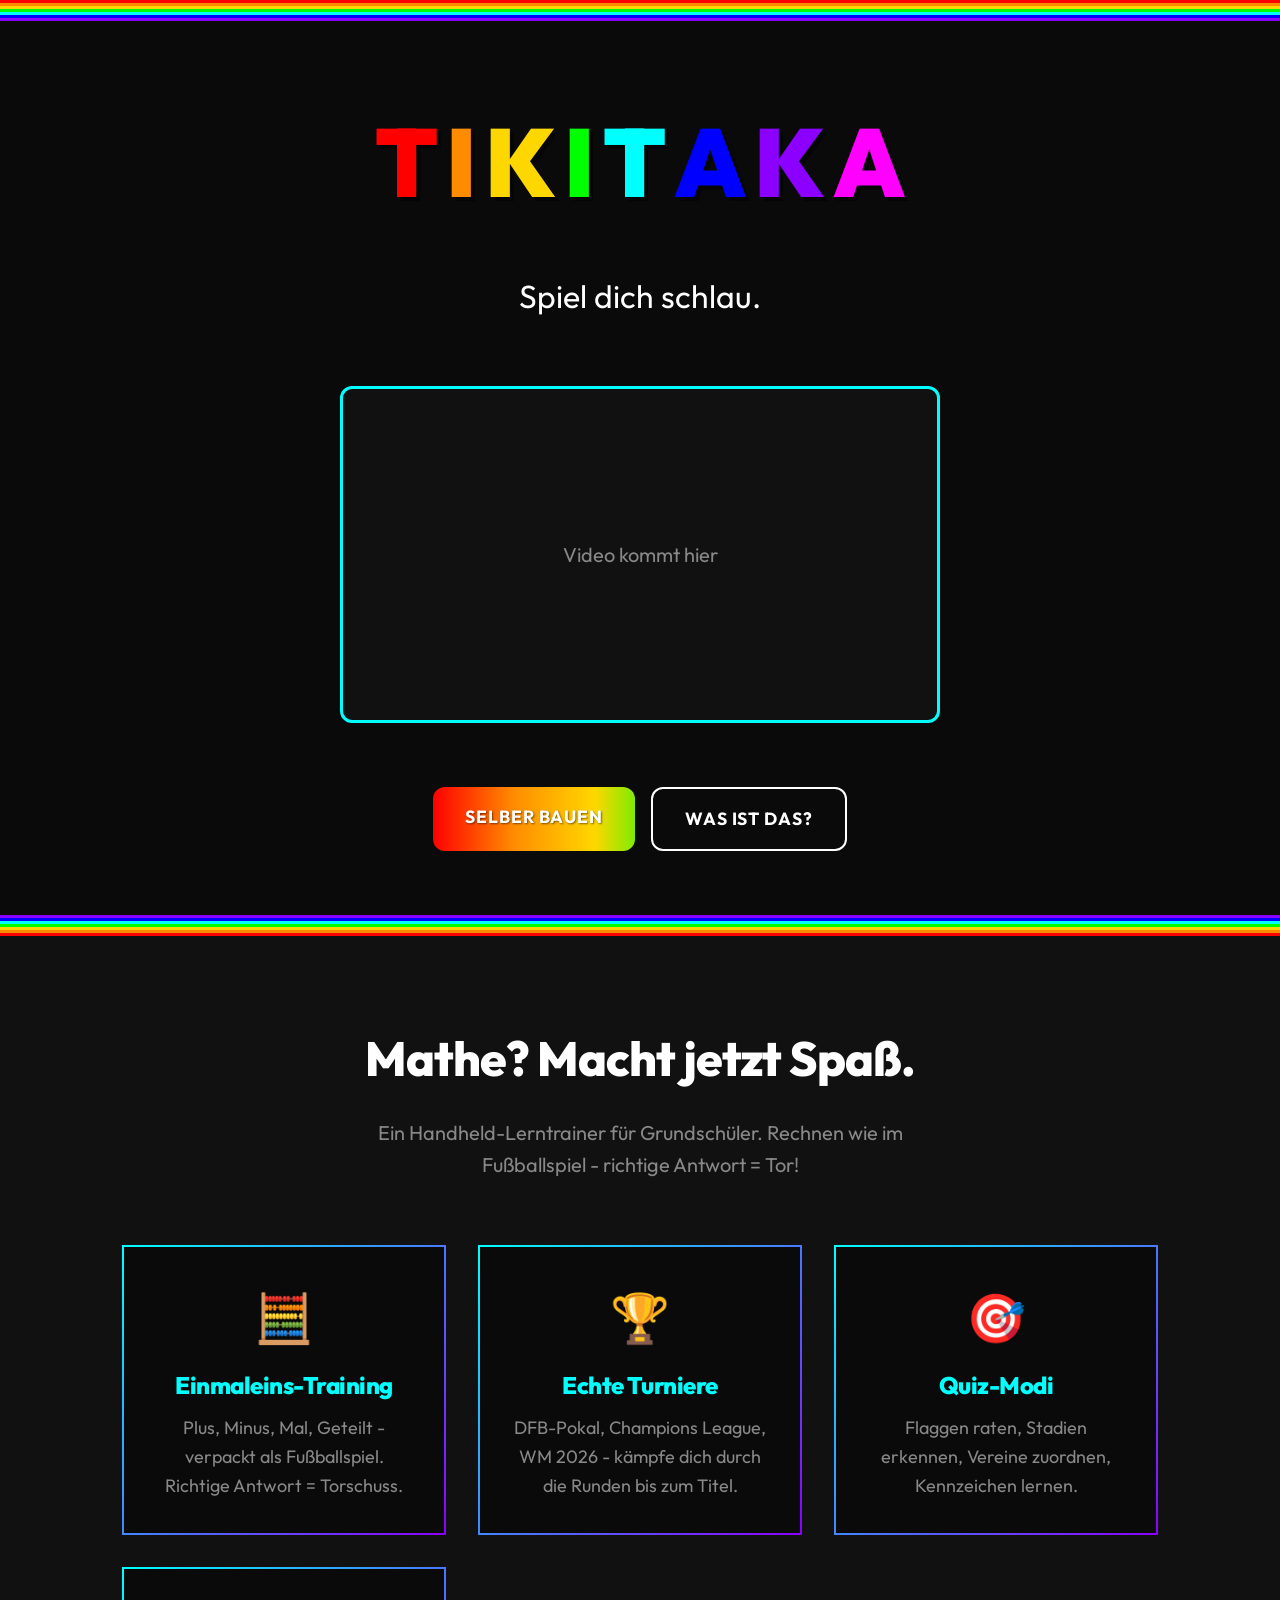
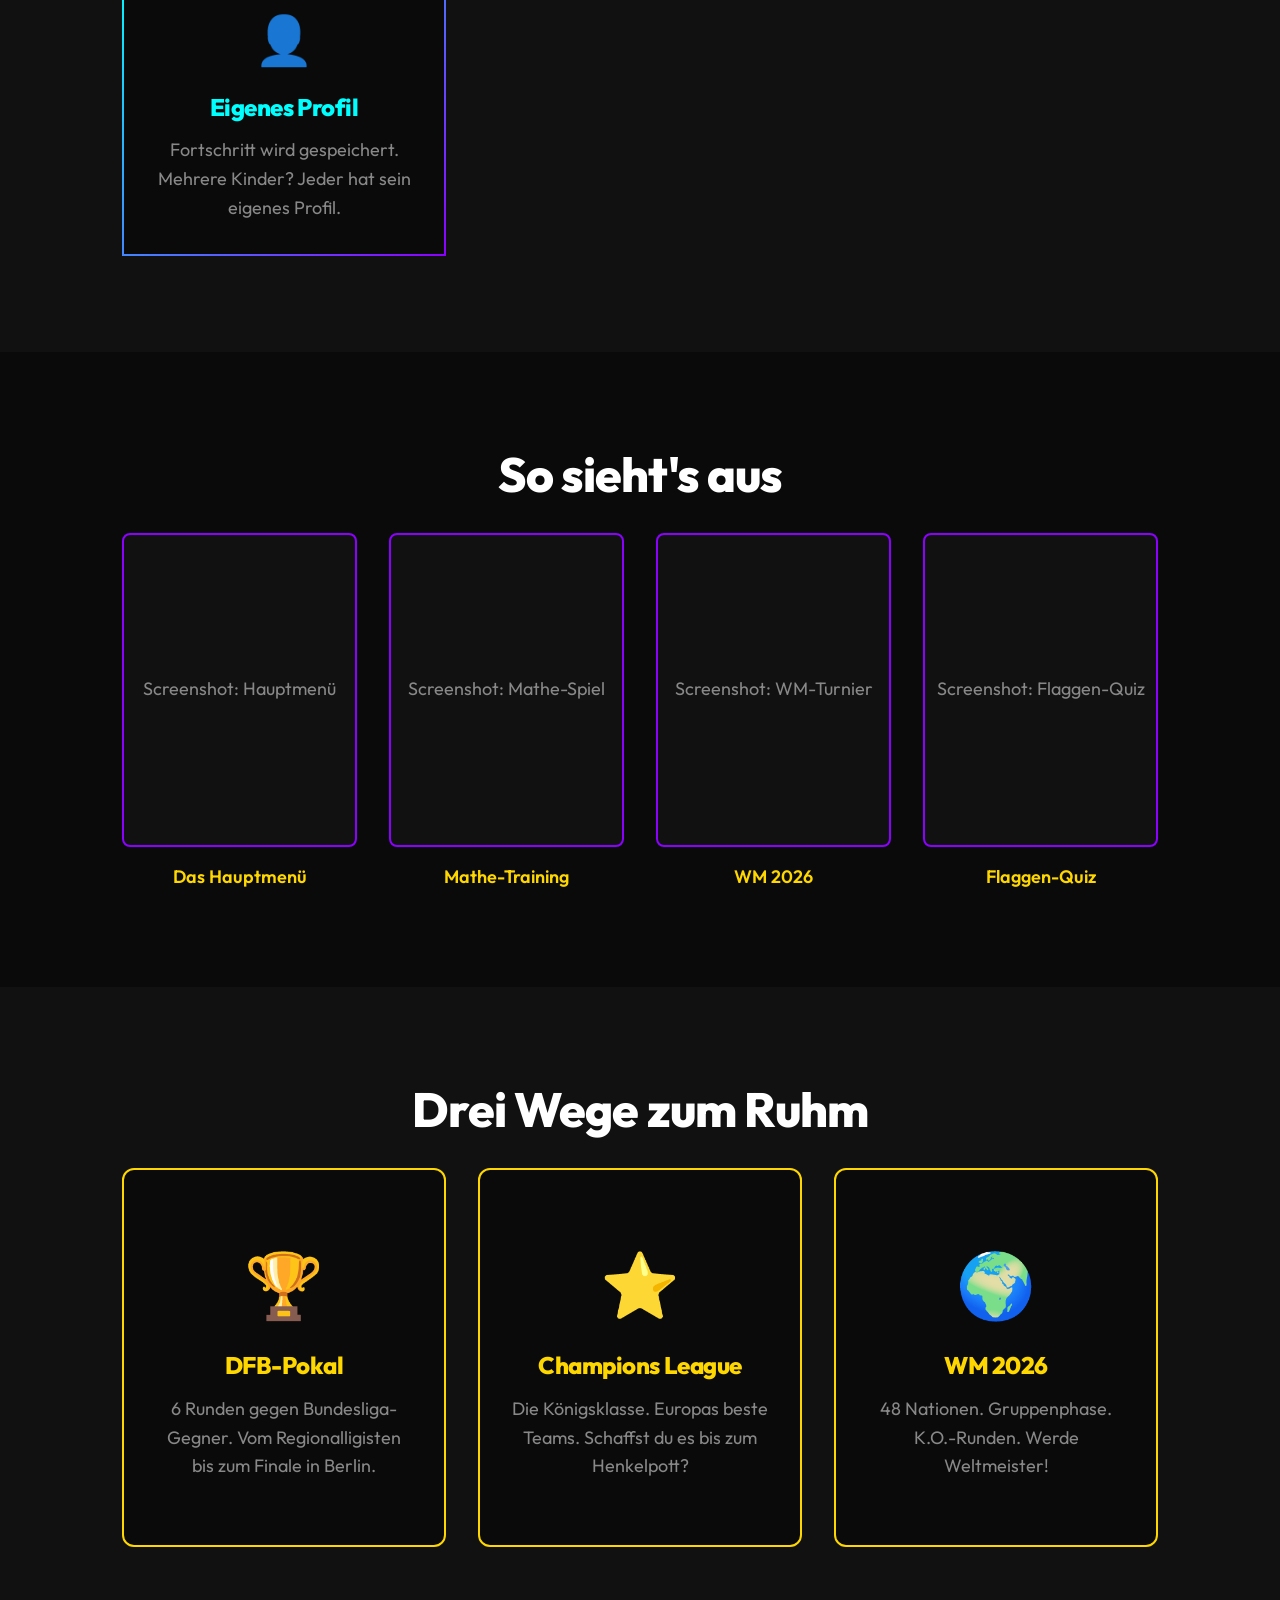
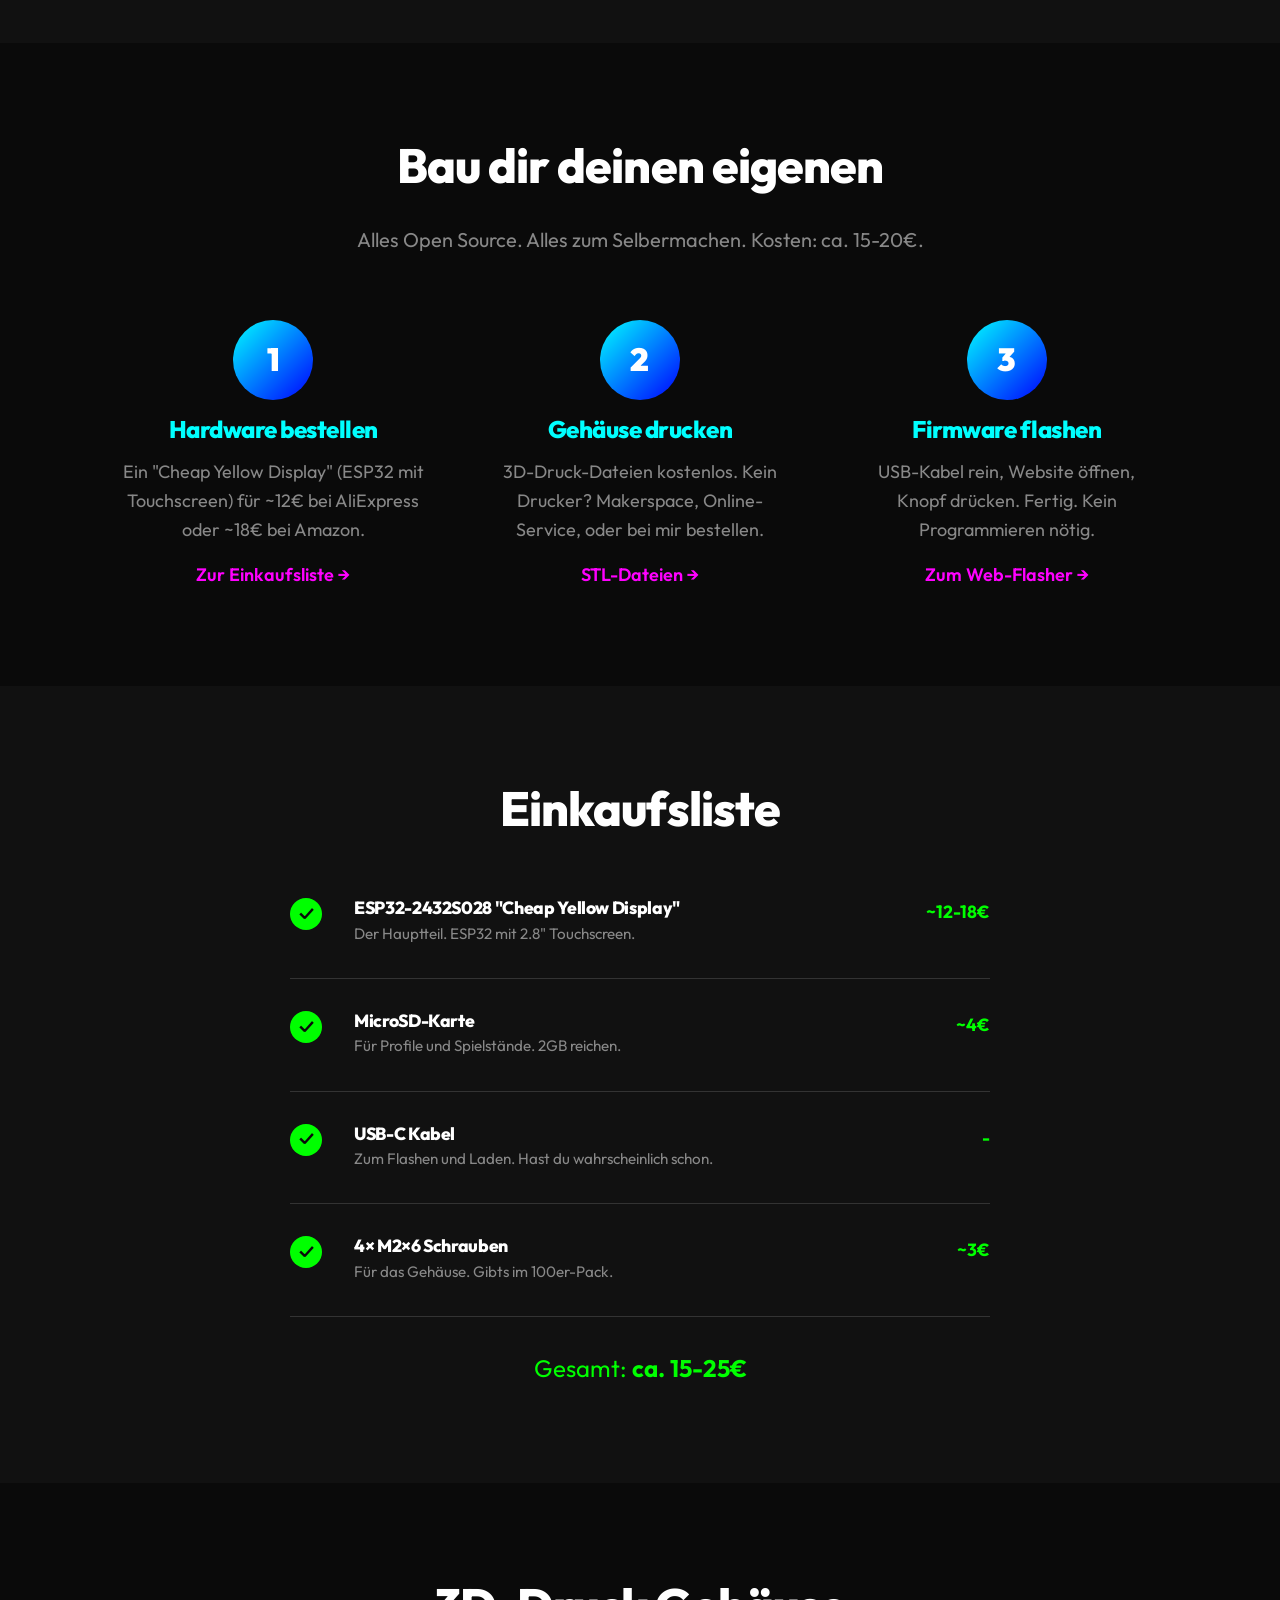
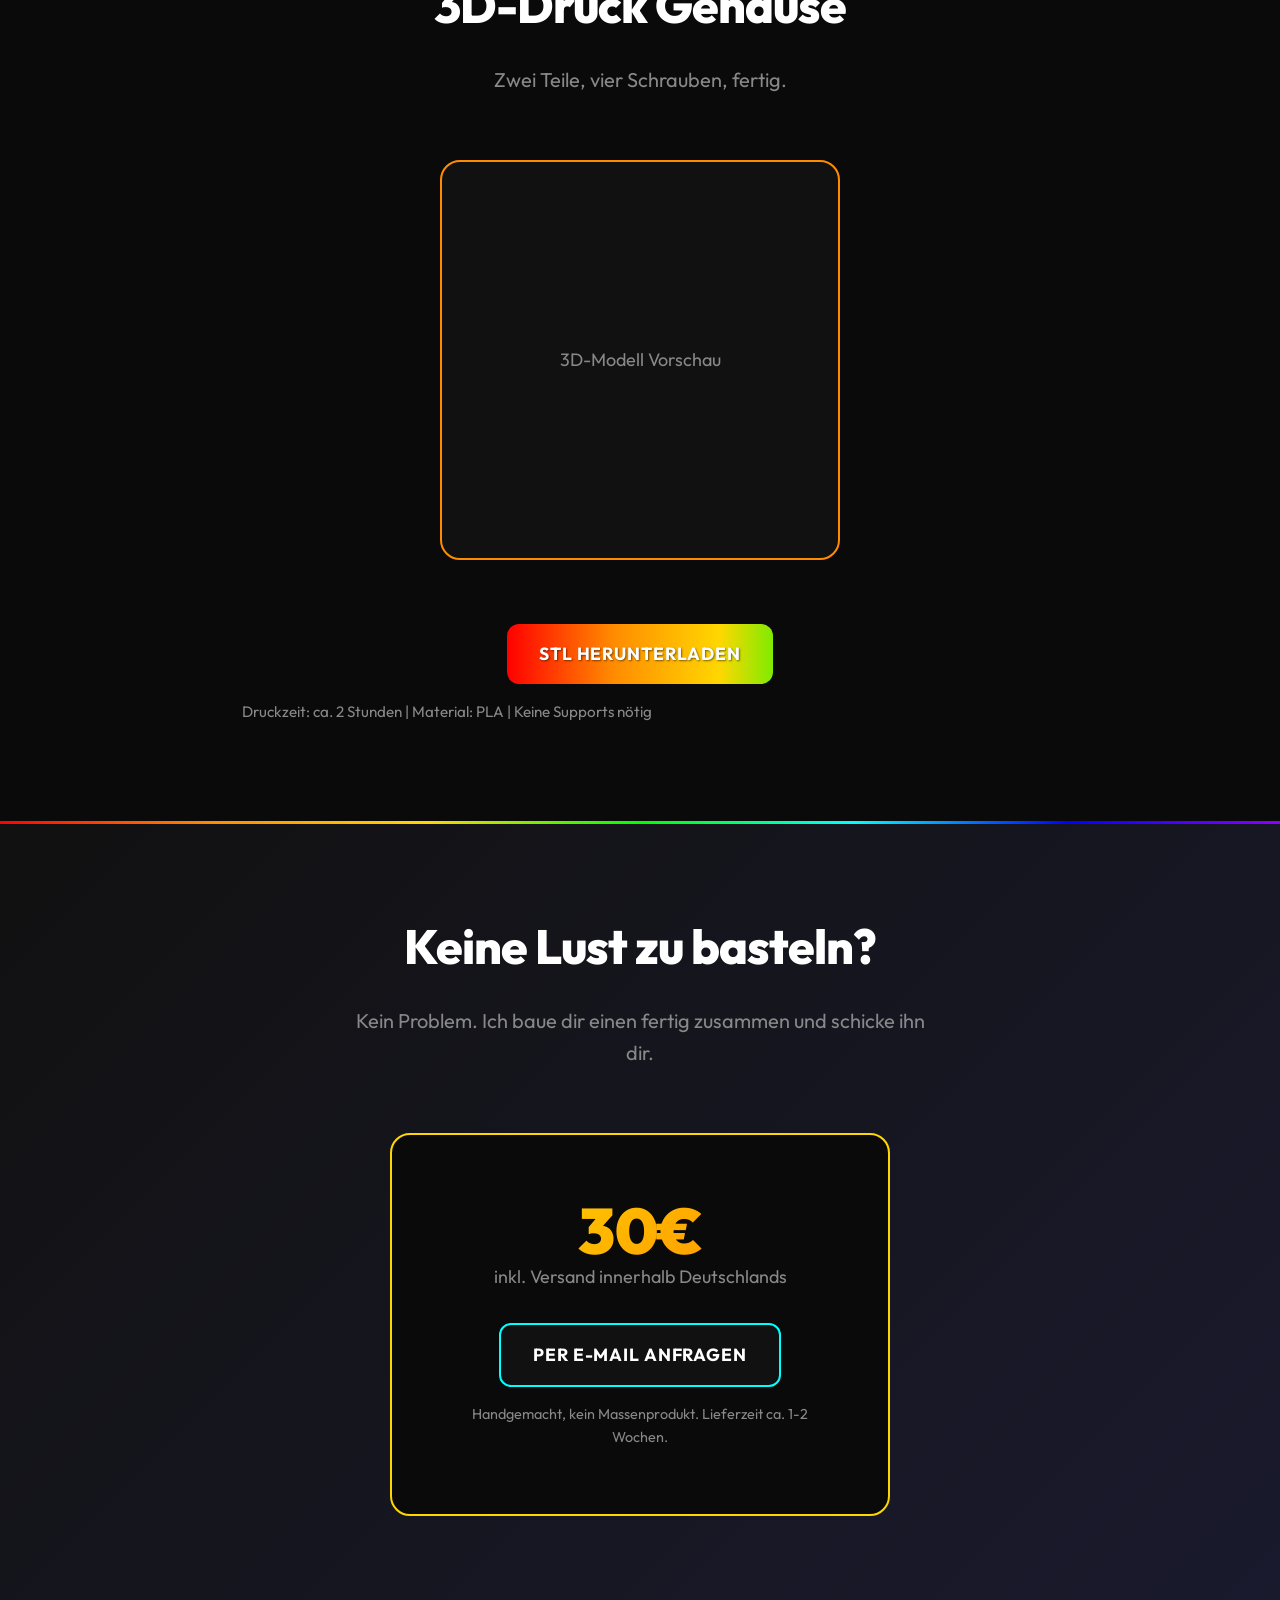
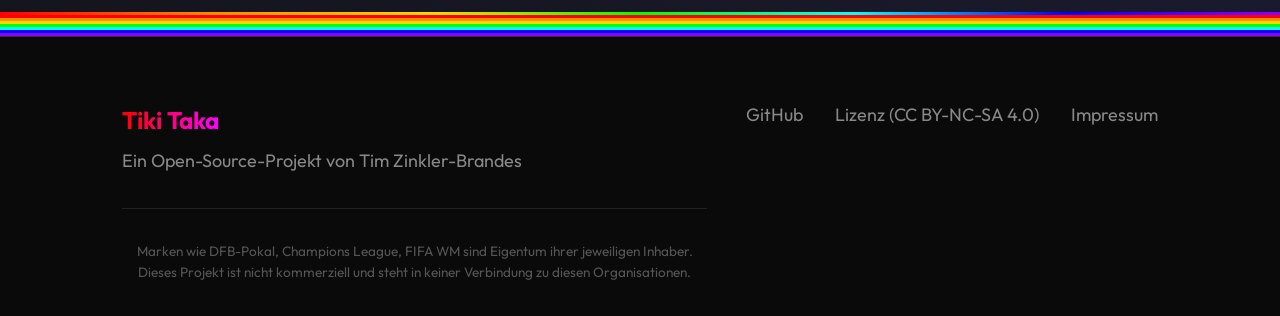
==== docs/index.html @ cf0f39f3 "Updates" ====
<!DOCTYPE html>
<html lang="de">
<head>
  <meta charset="UTF-8">
  <meta name="viewport" content="width=device-width, initial-scale=1.0">
  <title>Tiki Taka - Spiel dich schlau</title>
  <meta name="description" content="Der Lerntrainer für kleine Fußballfans. Einmaleins üben, Turniere gewinnen, Flaggen raten. Für Grundschüler.">
  <link rel="stylesheet" href="css/style.css">
  <link rel="preconnect" href="https://fonts.googleapis.com">
  <link rel="preconnect" href="https://fonts.gstatic.com" crossorigin>
  <link href="https://fonts.googleapis.com/css2?family=Outfit:wght@400;600;800;900&display=swap" rel="stylesheet">
</head>
<body>

  <!-- REGENBOGEN OBEN -->
  <div class="rainbow-bar"></div>

  <!-- HERO -->
  <section class="hero">
    <div class="hero-content">

      <!-- Logo mit bunten Buchstaben -->
      <div class="hero-logo">
        <span class="letter">T</span>
        <span class="letter">I</span>
        <span class="letter">K</span>
        <span class="letter">I</span>
        <span class="letter">T</span>
        <span class="letter">A</span>
        <span class="letter">K</span>
        <span class="letter">A</span>
      </div>

      <p class="hero-tagline">Spiel dich schlau.</p>

      <div class="hero-video">
        <!-- Hier kommt dein Video -->
        <div class="video-placeholder">
          <span>Video kommt hier</span>
        </div>
      </div>

      <div class="hero-cta">
        <a href="#nachbauen" class="btn btn-rainbow">Selber bauen</a>
        <a href="#features" class="btn btn-outline">Was ist das?</a>
      </div>
    </div>

    <div class="rainbow-bar rainbow-bar-bottom"></div>
  </section>

  <!-- WAS IST DAS? -->
  <section id="features" class="section section-dark">
    <div class="container">
      <h2>Mathe? Macht jetzt Spaß.</h2>
      <p class="section-intro">Ein Handheld-Lerntrainer für Grundschüler. Rechnen wie im Fußballspiel - richtige Antwort = Tor!</p>

      <div class="feature-grid">
        <div class="feature-card">
          <div class="feature-icon">🧮</div>
          <h3>Einmaleins-Training</h3>
          <p>Plus, Minus, Mal, Geteilt - verpackt als Fußballspiel. Richtige Antwort = Torschuss.</p>
        </div>

        <div class="feature-card">
          <div class="feature-icon">🏆</div>
          <h3>Echte Turniere</h3>
          <p>DFB-Pokal, Champions League, WM 2026 - kämpfe dich durch die Runden bis zum Titel.</p>
        </div>

        <div class="feature-card">
          <div class="feature-icon">🎯</div>
          <h3>Quiz-Modi</h3>
          <p>Flaggen raten, Stadien erkennen, Vereine zuordnen, Kennzeichen lernen.</p>
        </div>

        <div class="feature-card">
          <div class="feature-icon">👤</div>
          <h3>Eigenes Profil</h3>
          <p>Fortschritt wird gespeichert. Mehrere Kinder? Jeder hat sein eigenes Profil.</p>
        </div>
      </div>
    </div>
  </section>

  <!-- SCREENSHOTS -->
  <section class="section section-black">
    <div class="container">
      <h2>So sieht's aus</h2>

      <div class="screenshot-grid">
        <figure class="screenshot">
          <div class="screenshot-placeholder">Screenshot: Hauptmenü</div>
          <figcaption>Das Hauptmenü</figcaption>
        </figure>

        <figure class="screenshot">
          <div class="screenshot-placeholder">Screenshot: Mathe-Spiel</div>
          <figcaption>Mathe-Training</figcaption>
        </figure>

        <figure class="screenshot">
          <div class="screenshot-placeholder">Screenshot: WM-Turnier</div>
          <figcaption>WM 2026</figcaption>
        </figure>

        <figure class="screenshot">
          <div class="screenshot-placeholder">Screenshot: Flaggen-Quiz</div>
          <figcaption>Flaggen-Quiz</figcaption>
        </figure>
      </div>
    </div>
  </section>

  <!-- TURNIERE -->
  <section class="section section-dark">
    <div class="container">
      <h2>Drei Wege zum Ruhm</h2>

      <div class="tournament-grid">
        <div class="tournament-card">
          <div class="tournament-trophy">🏆</div>
          <h3>DFB-Pokal</h3>
          <p>6 Runden gegen Bundesliga-Gegner. Vom Regionalligisten bis zum Finale in Berlin.</p>
        </div>

        <div class="tournament-card">
          <div class="tournament-trophy">⭐</div>
          <h3>Champions League</h3>
          <p>Die Königsklasse. Europas beste Teams. Schaffst du es bis zum Henkelpott?</p>
        </div>

        <div class="tournament-card">
          <div class="tournament-trophy">🌍</div>
          <h3>WM 2026</h3>
          <p>48 Nationen. Gruppenphase. K.O.-Runden. Werde Weltmeister!</p>
        </div>
      </div>
    </div>
  </section>

  <!-- SELBER BAUEN -->
  <section id="nachbauen" class="section section-black">
    <div class="container">
      <h2>Bau dir deinen eigenen</h2>
      <p class="section-intro">Alles Open Source. Alles zum Selbermachen. Kosten: ca. 15-20€.</p>

      <div class="build-steps">
        <div class="build-step">
          <div class="step-number">1</div>
          <h3>Hardware bestellen</h3>
          <p>Ein "Cheap Yellow Display" (ESP32 mit Touchscreen) für ~12€ bei AliExpress oder ~18€ bei Amazon.</p>
          <a href="#hardware" class="link-arrow">Zur Einkaufsliste →</a>
        </div>

        <div class="build-step">
          <div class="step-number">2</div>
          <h3>Gehäuse drucken</h3>
          <p>3D-Druck-Dateien kostenlos. Kein Drucker? Makerspace, Online-Service, oder bei mir bestellen.</p>
          <a href="#gehaeuse" class="link-arrow">STL-Dateien →</a>
        </div>

        <div class="build-step">
          <div class="step-number">3</div>
          <h3>Firmware flashen</h3>
          <p>USB-Kabel rein, Website öffnen, Knopf drücken. Fertig. Kein Programmieren nötig.</p>
          <a href="flasher.html" class="link-arrow">Zum Web-Flasher →</a>
        </div>
      </div>
    </div>
  </section>

  <!-- HARDWARE -->
  <section id="hardware" class="section section-dark">
    <div class="container">
      <h2>Einkaufsliste</h2>

      <div class="hardware-list">
        <div class="hardware-item">
          <div class="hardware-check">✓</div>
          <div class="hardware-info">
            <h4>ESP32-2432S028 "Cheap Yellow Display"</h4>
            <p>Der Hauptteil. ESP32 mit 2.8" Touchscreen.</p>
          </div>
          <div class="hardware-price">~12-18€</div>
        </div>

        <div class="hardware-item">
          <div class="hardware-check">✓</div>
          <div class="hardware-info">
            <h4>MicroSD-Karte</h4>
            <p>Für Profile und Spielstände. 2GB reichen.</p>
          </div>
          <div class="hardware-price">~4€</div>
        </div>

        <div class="hardware-item">
          <div class="hardware-check">✓</div>
          <div class="hardware-info">
            <h4>USB-C Kabel</h4>
            <p>Zum Flashen und Laden. Hast du wahrscheinlich schon.</p>
          </div>
          <div class="hardware-price">-</div>
        </div>

        <div class="hardware-item">
          <div class="hardware-check">✓</div>
          <div class="hardware-info">
            <h4>4× M2×6 Schrauben</h4>
            <p>Für das Gehäuse. Gibts im 100er-Pack.</p>
          </div>
          <div class="hardware-price">~3€</div>
        </div>
      </div>

      <p class="hardware-total">Gesamt: <strong>ca. 15-25€</strong></p>
    </div>
  </section>

  <!-- GEHÄUSE -->
  <section id="gehaeuse" class="section section-black">
    <div class="container">
      <h2>3D-Druck Gehäuse</h2>
      <p class="section-intro">Zwei Teile, vier Schrauben, fertig.</p>

      <div class="case-preview">
        <div class="case-placeholder">
          3D-Modell Vorschau
        </div>
      </div>

      <div class="case-downloads">
        <a href="#" class="btn btn-rainbow">STL herunterladen</a>
        <p class="case-hint">Druckzeit: ca. 2 Stunden | Material: PLA | Keine Supports nötig</p>
      </div>
    </div>
  </section>

  <!-- FERTIG KAUFEN -->
  <section class="section section-rainbow">
    <div class="container container-narrow">
      <h2>Keine Lust zu basteln?</h2>
      <p class="section-intro">Kein Problem. Ich baue dir einen fertig zusammen und schicke ihn dir.</p>

      <div class="buy-box">
        <div class="buy-price">30€</div>
        <div class="buy-details">inkl. Versand innerhalb Deutschlands</div>
        <a href="mailto:tim@zinklerbrandes.de?subject=Tiki%20Taka%20bestellen&body=Hallo%2C%0A%0Aich%20möchte%20gerne%20einen%20Tiki%20Taka%20bestellen.%0A%0AMeine%20Adresse%3A%0A%0A" class="btn btn-dark">Per E-Mail anfragen</a>
        <p class="buy-note">Handgemacht, kein Massenprodukt. Lieferzeit ca. 1-2 Wochen.</p>
      </div>
    </div>
  </section>

  <!-- REGENBOGEN -->
  <div class="rainbow-bar"></div>

  <!-- FOOTER -->
  <footer class="footer">
    <div class="container">
      <div class="footer-content">
        <div class="footer-brand">
          <strong>Tiki Taka</strong>
          <p>Ein Open-Source-Projekt von Tim Zinkler-Brandes</p>
        </div>

        <div class="footer-links">
          <a href="https://github.com/zinkler-brandes/esp32-trainer">GitHub</a>
          <a href="https://github.com/zinkler-brandes/esp32-trainer/blob/main/LICENSE">Lizenz (CC BY-NC-SA 4.0)</a>
          <a href="impressum.html">Impressum</a>
        </div>
      </div>

      <p class="footer-note">
        Marken wie DFB-Pokal, Champions League, FIFA WM sind Eigentum ihrer jeweiligen Inhaber.<br>
        Dieses Projekt ist nicht kommerziell und steht in keiner Verbindung zu diesen Organisationen.
      </p>
    </div>
  </footer>

</body>
</html>
---- docs/css/style.css ----
/* ============================================
   TIKI TAKA - Retro Regenbogen Design
   ============================================ */

:root {
  /* Regenbogenfarben */
  --rainbow-red: #FF0000;
  --rainbow-orange: #FF8C00;
  --rainbow-yellow: #FFD700;
  --rainbow-green: #00FF00;
  --rainbow-cyan: #00FFFF;
  --rainbow-blue: #0000FF;
  --rainbow-purple: #8B00FF;
  --rainbow-pink: #FF00FF;

  /* Basis */
  --black: #0a0a0a;
  --dark: #111111;
  --white: #ffffff;
  --gray: #888888;

  /* Typography */
  --font-main: 'Outfit', -apple-system, BlinkMacSystemFont, sans-serif;
  --font-pixel: 'Courier New', monospace;

  /* Spacing */
  --space-sm: 1rem;
  --space-md: 2rem;
  --space-lg: 4rem;
  --space-xl: 6rem;

  /* Borders */
  --radius-sm: 8px;
  --radius-md: 12px;
  --radius-lg: 20px;
}

/* ============================================
   RESET & BASE
   ============================================ */

*, *::before, *::after {
  box-sizing: border-box;
  margin: 0;
  padding: 0;
}

html {
  scroll-behavior: smooth;
}

body {
  font-family: var(--font-main);
  font-size: 18px;
  line-height: 1.6;
  color: var(--white);
  background: var(--black);
  -webkit-font-smoothing: antialiased;
}

img {
  max-width: 100%;
  height: auto;
}

a {
  color: inherit;
  text-decoration: none;
}

/* ============================================
   REGENBOGEN BALKEN
   ============================================ */

.rainbow-bar {
  height: 21px;
  background: linear-gradient(
    to bottom,
    var(--rainbow-red) 0%,
    var(--rainbow-red) 14.28%,
    var(--rainbow-orange) 14.28%,
    var(--rainbow-orange) 28.56%,
    var(--rainbow-yellow) 28.56%,
    var(--rainbow-yellow) 42.84%,
    var(--rainbow-green) 42.84%,
    var(--rainbow-green) 57.12%,
    var(--rainbow-cyan) 57.12%,
    var(--rainbow-cyan) 71.4%,
    var(--rainbow-blue) 71.4%,
    var(--rainbow-blue) 85.68%,
    var(--rainbow-purple) 85.68%,
    var(--rainbow-purple) 100%
  );
  position: relative;
  overflow: hidden;
}

.rainbow-bar::after {
  content: '';
  position: absolute;
  top: 0;
  left: -100%;
  width: 100%;
  height: 100%;
  background: linear-gradient(
    90deg,
    transparent 0%,
    rgba(255,255,255,0.4) 50%,
    transparent 100%
  );
  animation: rainbow-shine 3s infinite;
}

@keyframes rainbow-shine {
  0% { left: -100%; }
  100% { left: 100%; }
}

.rainbow-bar-bottom {
  transform: scaleY(-1);
}

/* ============================================
   TYPOGRAPHY
   ============================================ */

h1, h2, h3, h4 {
  font-weight: 800;
  line-height: 1.1;
  letter-spacing: -0.02em;
}

h2 {
  font-size: clamp(2rem, 5vw, 3rem);
  margin-bottom: var(--space-md);
  text-align: center;
}

h3 {
  font-size: 1.5rem;
  margin-bottom: var(--space-sm);
}

p {
  max-width: 65ch;
}

/* ============================================
   LAYOUT
   ============================================ */

.container {
  max-width: 1100px;
  margin: 0 auto;
  padding: 0 var(--space-md);
}

.container-narrow {
  max-width: 700px;
}

.section {
  padding: var(--space-xl) 0;
}

.section-intro {
  font-size: 1.25rem;
  color: var(--gray);
  margin-bottom: var(--space-lg);
  max-width: 600px;
  text-align: center;
  margin-left: auto;
  margin-right: auto;
}

/* ============================================
   HERO
   ============================================ */

.hero {
  min-height: 100vh;
  background: var(--black);
  display: flex;
  flex-direction: column;
  position: relative;
}

.hero-content {
  flex: 1;
  display: flex;
  flex-direction: column;
  align-items: center;
  justify-content: center;
  text-align: center;
  padding: var(--space-lg);
}

/* Pixel-Art Logo */
.hero-logo {
  display: flex;
  gap: 8px;
  margin-bottom: var(--space-md);
  flex-wrap: wrap;
  justify-content: center;
}

.hero-logo .letter {
  font-size: clamp(3rem, 10vw, 6rem);
  font-weight: 900;
  font-family: var(--font-main);
  text-shadow: 4px 4px 0 rgba(0,0,0,0.5);
  animation: letter-glow 2s infinite;
}

.hero-logo .letter:nth-child(1) { color: var(--rainbow-red); animation-delay: 0s; }
.hero-logo .letter:nth-child(2) { color: var(--rainbow-orange); animation-delay: 0.1s; }
.hero-logo .letter:nth-child(3) { color: var(--rainbow-yellow); animation-delay: 0.2s; }
.hero-logo .letter:nth-child(4) { color: var(--rainbow-green); animation-delay: 0.3s; }
.hero-logo .letter:nth-child(5) { color: var(--rainbow-cyan); animation-delay: 0.4s; }
.hero-logo .letter:nth-child(6) { color: var(--rainbow-blue); animation-delay: 0.5s; }
.hero-logo .letter:nth-child(7) { color: var(--rainbow-purple); animation-delay: 0.6s; }
.hero-logo .letter:nth-child(8) { color: var(--rainbow-pink); animation-delay: 0.7s; }

@keyframes letter-glow {
  0%, 100% { filter: brightness(1); }
  50% { filter: brightness(1.3); }
}

.hero-tagline {
  font-size: clamp(1.5rem, 4vw, 2rem);
  color: var(--white);
  margin-bottom: var(--space-lg);
  font-weight: 400;
}

.hero-video {
  max-width: 600px;
  width: 100%;
  margin-bottom: var(--space-lg);
}

.video-placeholder {
  aspect-ratio: 16/9;
  background: var(--dark);
  border: 3px solid var(--rainbow-cyan);
  border-radius: var(--radius-md);
  display: flex;
  align-items: center;
  justify-content: center;
  font-size: 1.25rem;
  color: var(--gray);
}

.hero-cta {
  display: flex;
  gap: var(--space-sm);
  flex-wrap: wrap;
  justify-content: center;
}

/* ============================================
   BUTTONS
   ============================================ */

.btn {
  display: inline-block;
  padding: 1rem 2rem;
  font-size: 1.1rem;
  font-weight: 700;
  border-radius: var(--radius-md);
  transition: all 0.2s ease;
  cursor: pointer;
  border: none;
  text-transform: uppercase;
  letter-spacing: 0.05em;
}

.btn-rainbow {
  background: linear-gradient(90deg,
    var(--rainbow-red),
    var(--rainbow-orange),
    var(--rainbow-yellow),
    var(--rainbow-green),
    var(--rainbow-cyan),
    var(--rainbow-blue)
  );
  background-size: 200% 100%;
  color: var(--white);
  text-shadow: 1px 1px 2px rgba(0,0,0,0.5);
  animation: rainbow-shift 3s linear infinite;
}

.btn-rainbow:hover {
  transform: translateY(-3px);
  box-shadow: 0 10px 30px rgba(0, 255, 255, 0.3);
}

@keyframes rainbow-shift {
  0% { background-position: 0% 50%; }
  100% { background-position: 200% 50%; }
}

.btn-outline {
  background: transparent;
  color: var(--white);
  border: 2px solid var(--white);
}

.btn-outline:hover {
  background: var(--white);
  color: var(--black);
}

.btn-dark {
  background: var(--dark);
  color: var(--white);
  border: 2px solid var(--rainbow-cyan);
}

.btn-dark:hover {
  background: var(--rainbow-cyan);
  color: var(--black);
}

/* ============================================
   STARS BACKGROUND
   ============================================ */

.stars {
  position: fixed;
  top: 0;
  left: 0;
  width: 100%;
  height: 100%;
  pointer-events: none;
  z-index: 0;
  overflow: hidden;
}

.star {
  position: absolute;
  width: 3px;
  height: 3px;
  border-radius: 50%;
  animation: twinkle 2s infinite;
}

@keyframes twinkle {
  0%, 100% { opacity: 0.3; }
  50% { opacity: 1; }
}

/* ============================================
   FEATURE SECTION
   ============================================ */

.section-dark {
  background: var(--dark);
  position: relative;
}

.section-black {
  background: var(--black);
}

.feature-grid {
  display: grid;
  grid-template-columns: repeat(auto-fit, minmax(250px, 1fr));
  gap: var(--space-md);
}

.feature-card {
  background: var(--black);
  border: 2px solid transparent;
  border-image: linear-gradient(135deg, var(--rainbow-cyan), var(--rainbow-purple)) 1;
  padding: var(--space-md);
  text-align: center;
  transition: transform 0.2s ease;
}

.feature-card:hover {
  transform: translateY(-5px);
}

.feature-icon {
  font-size: 3rem;
  margin-bottom: var(--space-sm);
}

.feature-card h3 {
  color: var(--rainbow-cyan);
}

.feature-card p {
  color: var(--gray);
  margin: 0 auto;
}

/* ============================================
   SCREENSHOTS
   ============================================ */

.screenshot-grid {
  display: grid;
  grid-template-columns: repeat(auto-fit, minmax(200px, 1fr));
  gap: var(--space-md);
}

.screenshot {
  text-align: center;
}

.screenshot-placeholder {
  aspect-ratio: 3/4;
  background: var(--dark);
  border: 2px solid var(--rainbow-purple);
  border-radius: var(--radius-sm);
  display: flex;
  align-items: center;
  justify-content: center;
  margin-bottom: var(--space-sm);
  color: var(--gray);
}

.screenshot figcaption {
  font-weight: 600;
  color: var(--rainbow-yellow);
}

/* ============================================
   TOURNAMENTS
   ============================================ */

.tournament-grid {
  display: grid;
  grid-template-columns: repeat(auto-fit, minmax(280px, 1fr));
  gap: var(--space-md);
}

.tournament-card {
  background: var(--black);
  padding: var(--space-lg) var(--space-md);
  text-align: center;
  border: 2px solid var(--rainbow-yellow);
  border-radius: var(--radius-md);
  transition: all 0.2s ease;
}

.tournament-card:hover {
  border-color: var(--rainbow-orange);
  box-shadow: 0 0 30px rgba(255, 215, 0, 0.2);
}

.tournament-trophy {
  font-size: 4rem;
  margin-bottom: var(--space-sm);
}

.tournament-card h3 {
  color: var(--rainbow-yellow);
}

.tournament-card p {
  color: var(--gray);
  margin: 0 auto;
}

/* ============================================
   BUILD SECTION
   ============================================ */

.build-steps {
  display: grid;
  grid-template-columns: repeat(auto-fit, minmax(280px, 1fr));
  gap: var(--space-lg);
}

.build-step {
  text-align: center;
}

.step-number {
  width: 80px;
  height: 80px;
  margin: 0 auto var(--space-sm);
  background: linear-gradient(135deg, var(--rainbow-cyan), var(--rainbow-blue));
  border-radius: 50%;
  display: flex;
  align-items: center;
  justify-content: center;
  font-size: 2rem;
  font-weight: 900;
  color: var(--white);
}

.build-step h3 {
  color: var(--rainbow-cyan);
}

.build-step p {
  color: var(--gray);
  margin: 0 auto var(--space-sm);
}

.link-arrow {
  color: var(--rainbow-pink);
  font-weight: 600;
}

.link-arrow:hover {
  text-decoration: underline;
}

/* ============================================
   HARDWARE LIST
   ============================================ */

.hardware-list {
  max-width: 700px;
  margin: 0 auto;
}

.hardware-item {
  display: flex;
  align-items: flex-start;
  gap: var(--space-md);
  padding: var(--space-md) 0;
  border-bottom: 1px solid #333;
}

.hardware-check {
  width: 32px;
  height: 32px;
  background: var(--rainbow-green);
  color: var(--black);
  border-radius: 50%;
  display: flex;
  align-items: center;
  justify-content: center;
  font-weight: bold;
  flex-shrink: 0;
}

.hardware-info {
  flex: 1;
}

.hardware-info h4 {
  color: var(--white);
  font-size: 1.1rem;
  margin-bottom: 0.25rem;
}

.hardware-info p {
  color: var(--gray);
  font-size: 0.95rem;
}

.hardware-price {
  font-weight: 700;
  font-size: 1.1rem;
  color: var(--rainbow-green);
}

.hardware-total {
  text-align: center;
  margin-top: var(--space-md);
  font-size: 1.5rem;
  color: var(--rainbow-green);
}

/* ============================================
   3D CASE SECTION
   ============================================ */

.case-preview {
  max-width: 400px;
  margin: var(--space-lg) auto;
}

.case-placeholder {
  aspect-ratio: 1;
  background: var(--dark);
  border: 2px solid var(--rainbow-orange);
  border-radius: var(--radius-lg);
  display: flex;
  align-items: center;
  justify-content: center;
  color: var(--gray);
}

.case-downloads {
  text-align: center;
}

.case-hint {
  margin-top: var(--space-sm);
  color: var(--gray);
  font-size: 0.95rem;
}

/* ============================================
   BUY SECTION
   ============================================ */

.section-rainbow {
  background: linear-gradient(135deg, var(--dark) 0%, #1a1a2e 100%);
  border-top: 3px solid;
  border-bottom: 3px solid;
  border-image: linear-gradient(90deg,
    var(--rainbow-red),
    var(--rainbow-orange),
    var(--rainbow-yellow),
    var(--rainbow-green),
    var(--rainbow-cyan),
    var(--rainbow-blue),
    var(--rainbow-purple)
  ) 1;
}

.buy-box {
  background: var(--black);
  padding: var(--space-lg);
  border-radius: var(--radius-lg);
  text-align: center;
  max-width: 500px;
  margin: var(--space-lg) auto 0;
  border: 2px solid var(--rainbow-yellow);
}

.buy-price {
  font-size: 4rem;
  font-weight: 900;
  background: linear-gradient(135deg, var(--rainbow-yellow), var(--rainbow-orange));
  -webkit-background-clip: text;
  -webkit-text-fill-color: transparent;
  background-clip: text;
  line-height: 1;
}

.buy-details {
  color: var(--gray);
  margin-bottom: var(--space-md);
}

.buy-box .btn {
  margin-bottom: var(--space-sm);
}

.buy-note {
  font-size: 0.9rem;
  color: var(--gray);
}

/* ============================================
   FOOTER
   ============================================ */

.footer {
  background: var(--black);
  padding: var(--space-lg) 0 var(--space-md);
  border-top: 1px solid #333;
}

.footer-content {
  display: flex;
  justify-content: space-between;
  align-items: flex-start;
  flex-wrap: wrap;
  gap: var(--space-md);
  margin-bottom: var(--space-md);
}

.footer-brand strong {
  font-size: 1.5rem;
  background: linear-gradient(90deg, var(--rainbow-red), var(--rainbow-pink));
  -webkit-background-clip: text;
  -webkit-text-fill-color: transparent;
  background-clip: text;
}

.footer-brand p {
  color: var(--gray);
  margin-top: 0.5rem;
}

.footer-links {
  display: flex;
  gap: var(--space-md);
  flex-wrap: wrap;
}

.footer-links a {
  color: var(--gray);
  transition: color 0.2s;
}

.footer-links a:hover {
  color: var(--rainbow-cyan);
}

.footer-note {
  font-size: 0.85rem;
  color: #555;
  border-top: 1px solid #222;
  padding-top: var(--space-md);
  text-align: center;
}

/* ============================================
   RESPONSIVE
   ============================================ */

@media (max-width: 768px) {
  .section {
    padding: var(--space-lg) 0;
  }

  .hero-cta {
    flex-direction: column;
    width: 100%;
    padding: 0 var(--space-md);
  }

  .hero-cta .btn {
    width: 100%;
  }

  .hero-logo .letter {
    font-size: 2.5rem;
  }

  .hardware-item {
    flex-wrap: wrap;
  }

  .hardware-price {
    width: 100%;
    margin-top: var(--space-sm);
  }

  .footer-content {
    flex-direction: column;
    text-align: center;
  }

  .footer-links {
    justify-content: center;
  }
}

/* ============================================
   SCROLLBAR
   ============================================ */

::-webkit-scrollbar {
  width: 10px;
}

::-webkit-scrollbar-track {
  background: var(--black);
}

::-webkit-scrollbar-thumb {
  background: linear-gradient(var(--rainbow-purple), var(--rainbow-cyan));
  border-radius: 5px;
}

::-webkit-scrollbar-thumb:hover {
  background: linear-gradient(var(--rainbow-pink), var(--rainbow-blue));
}
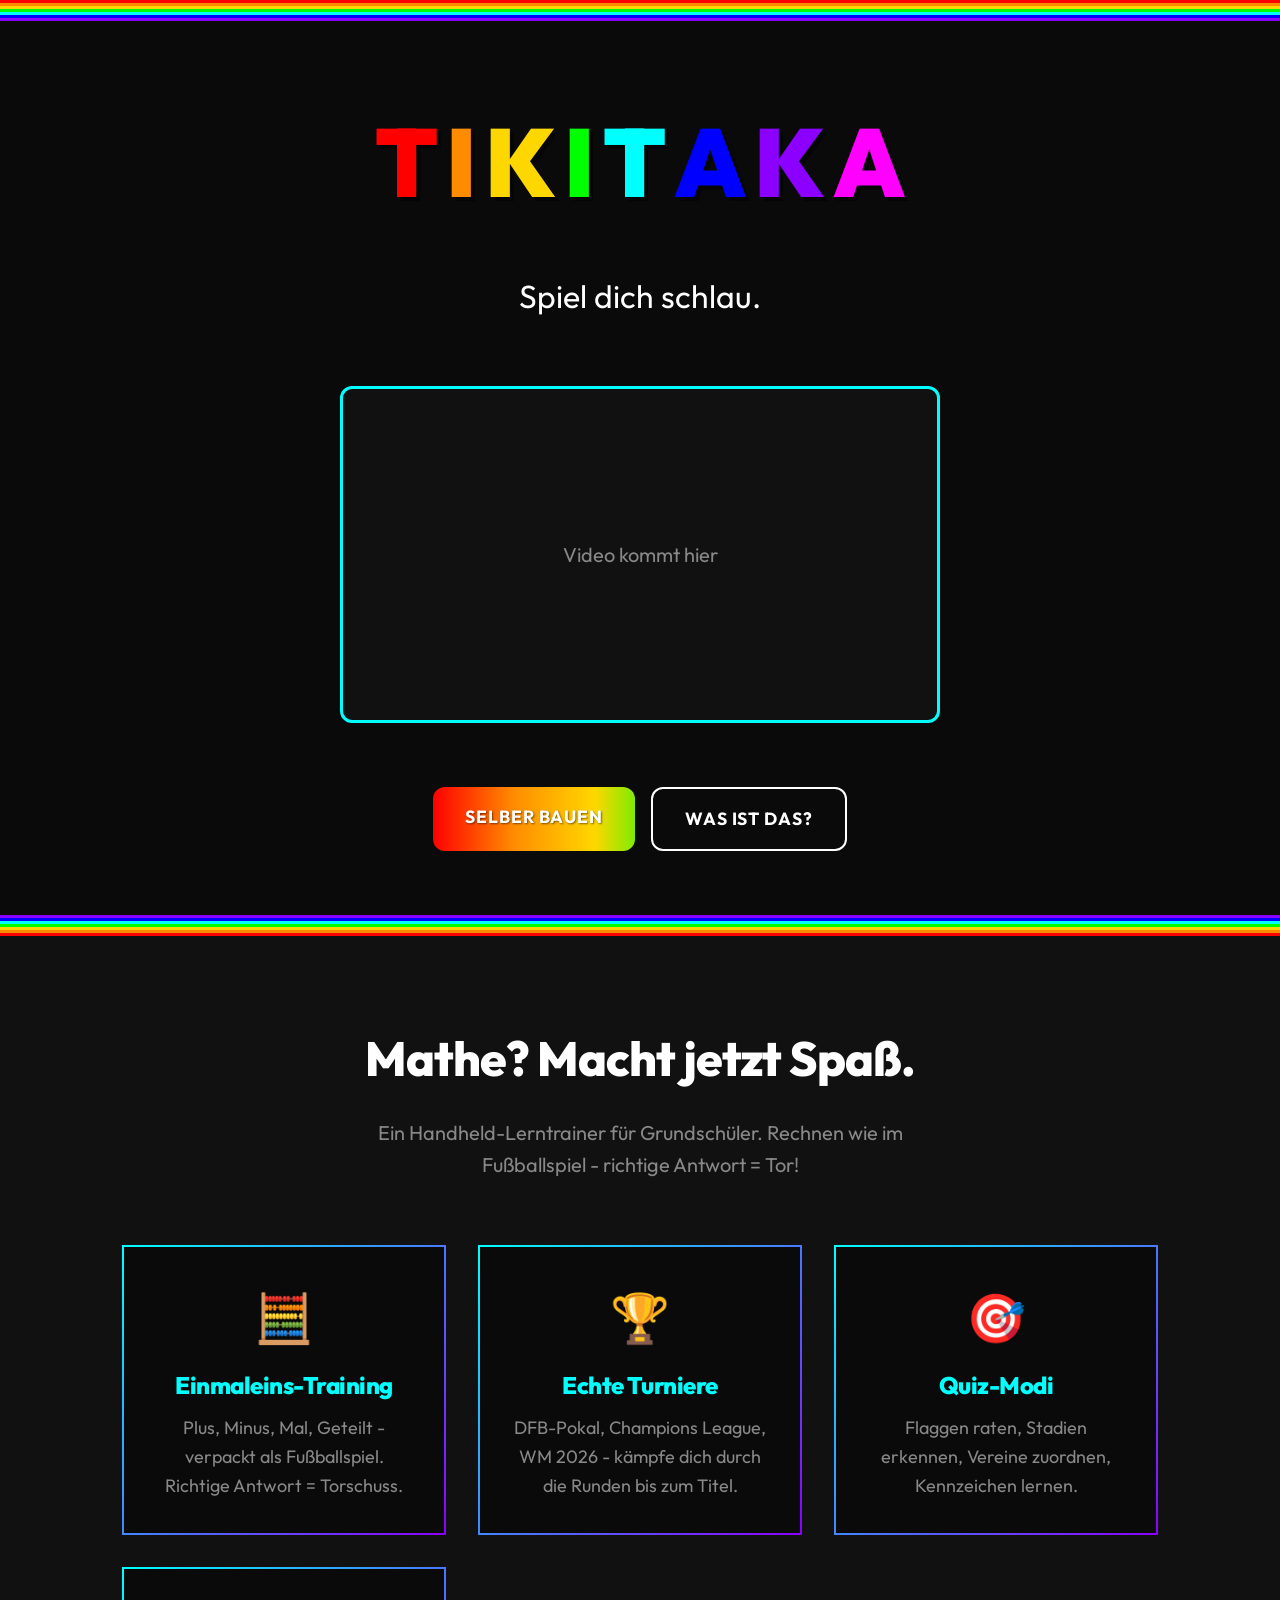
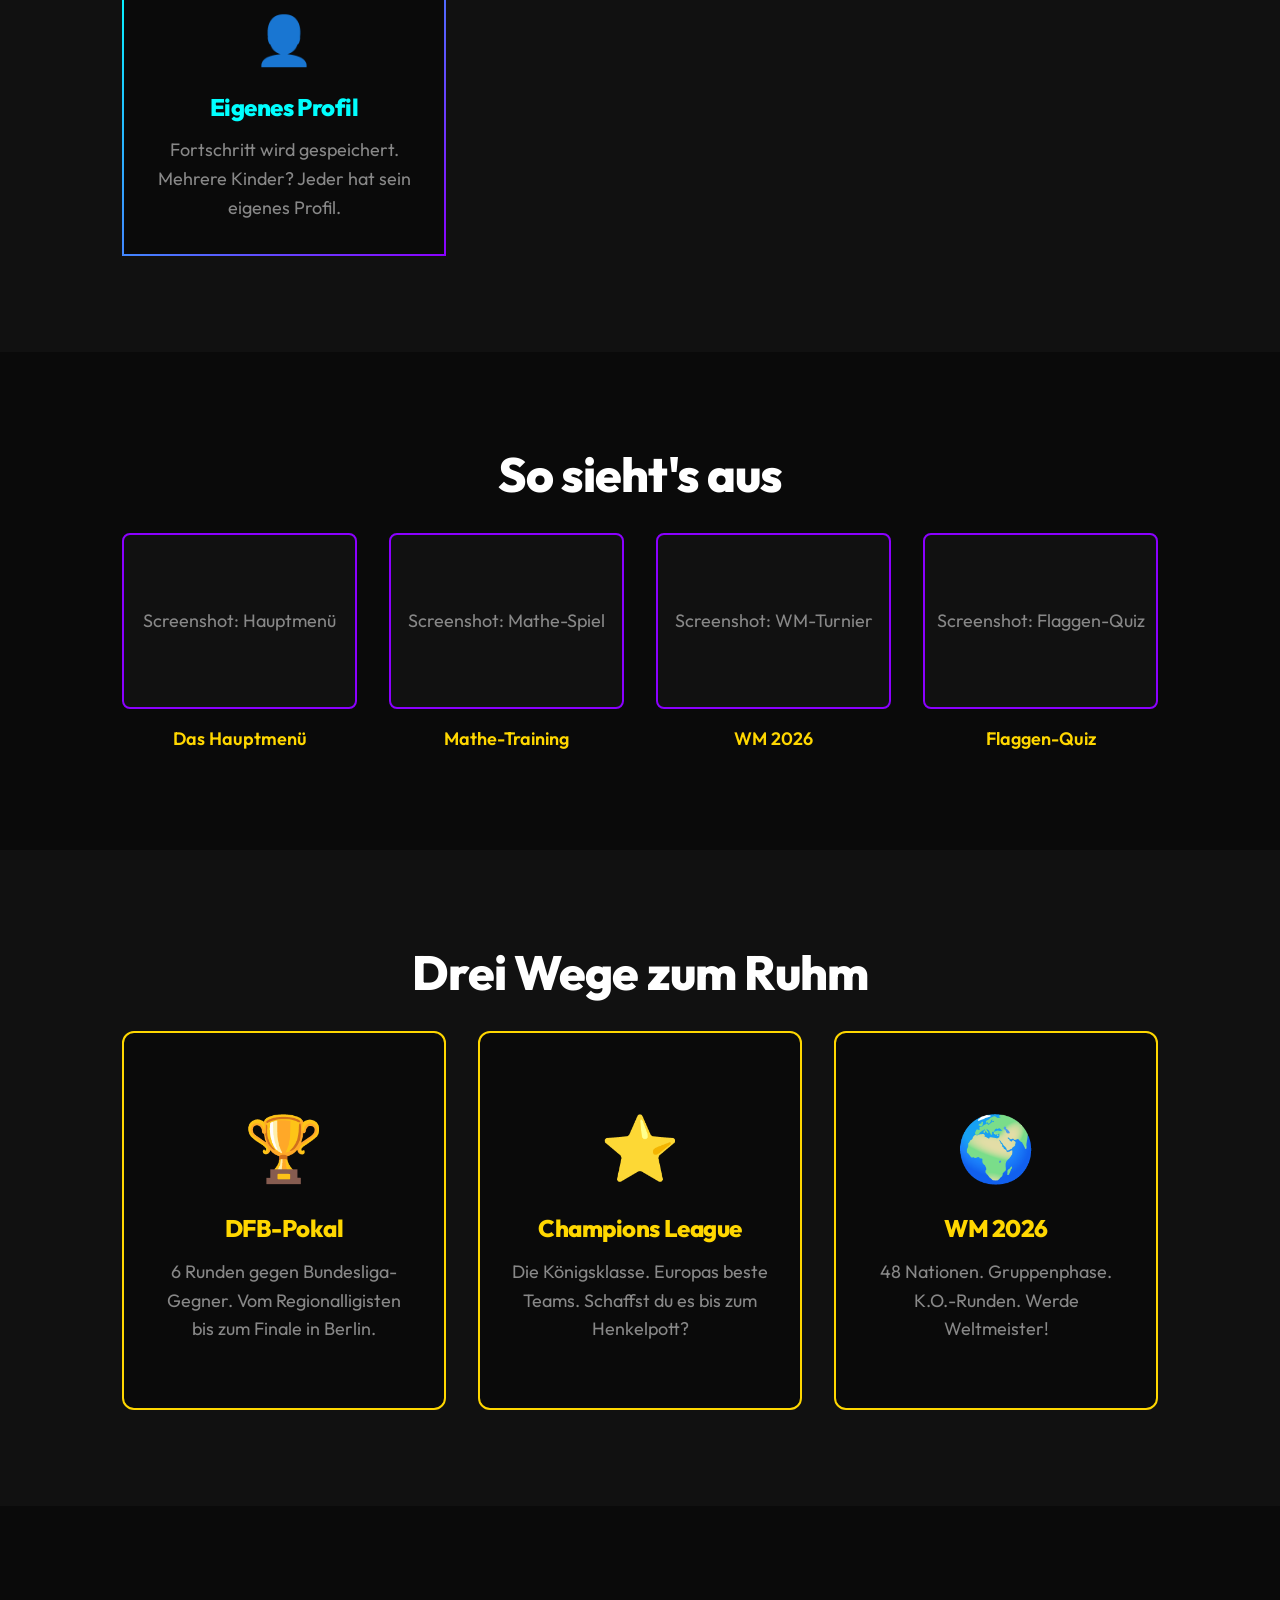
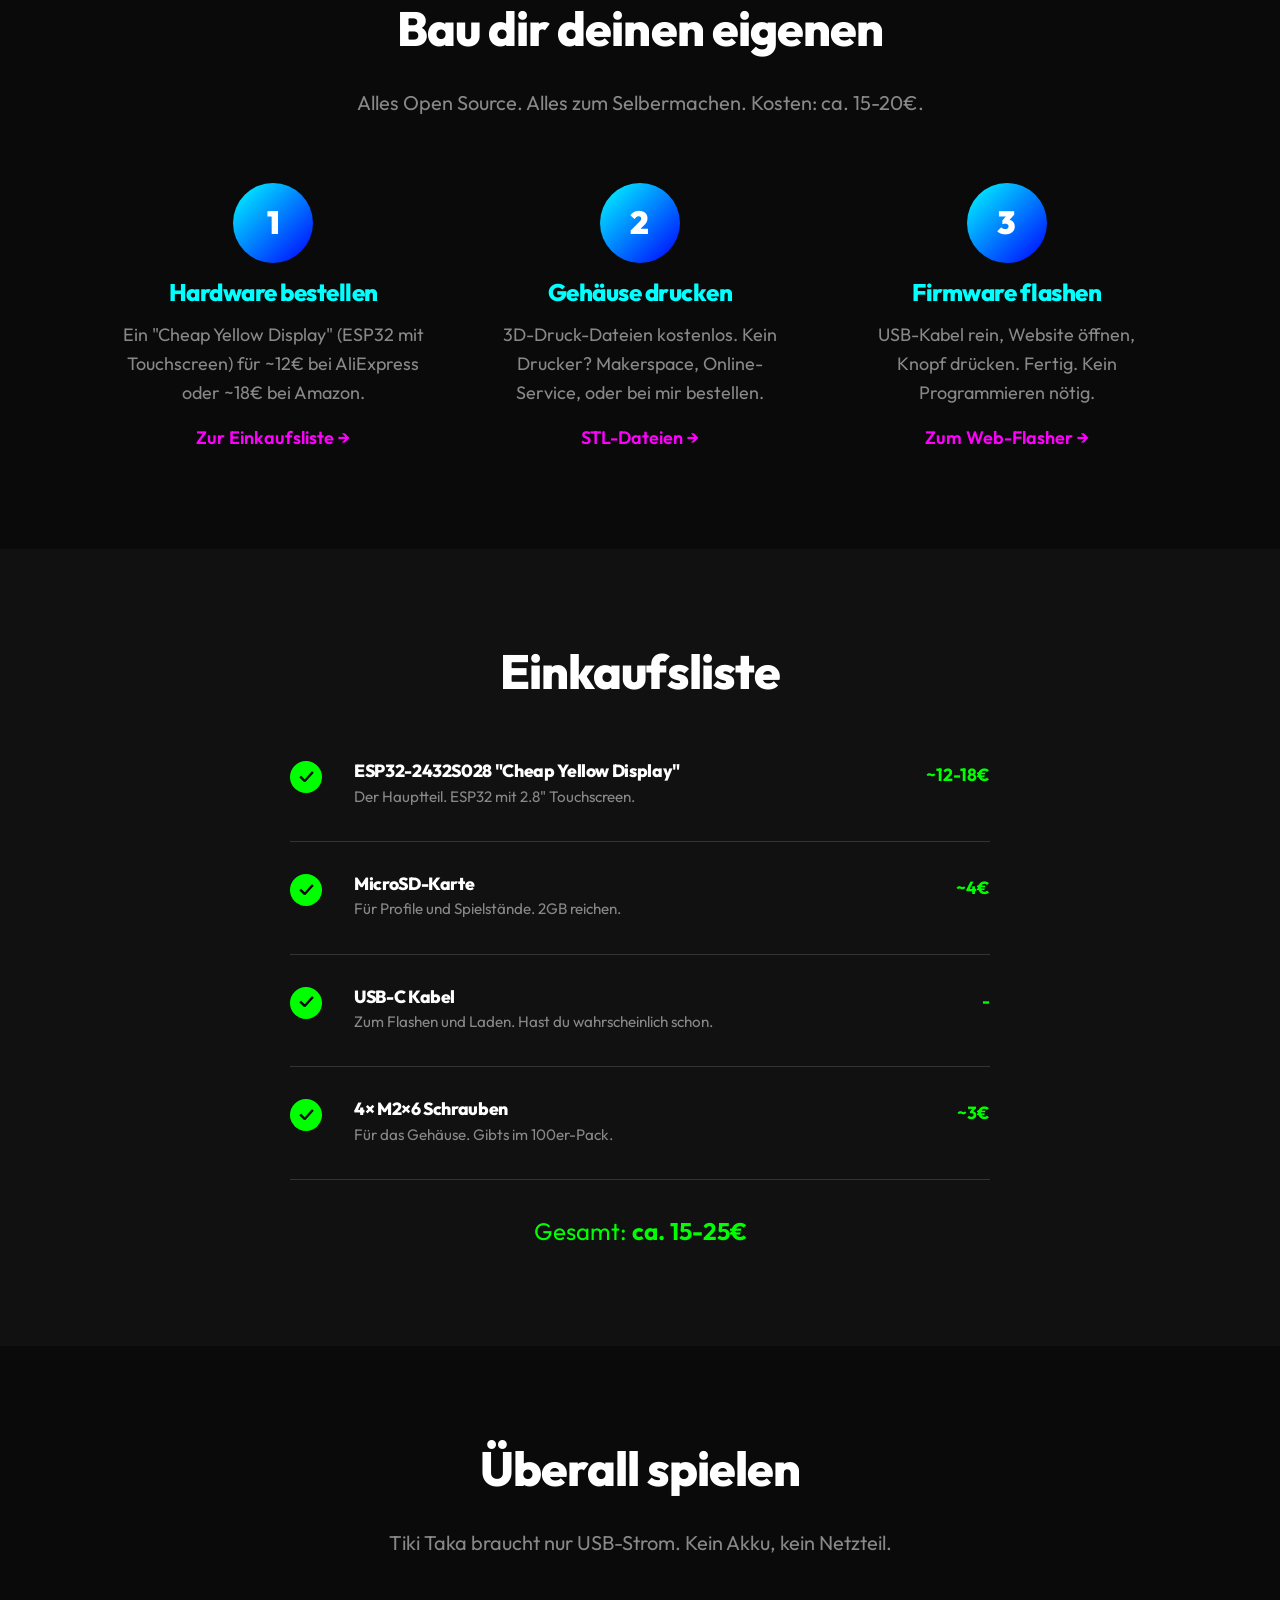
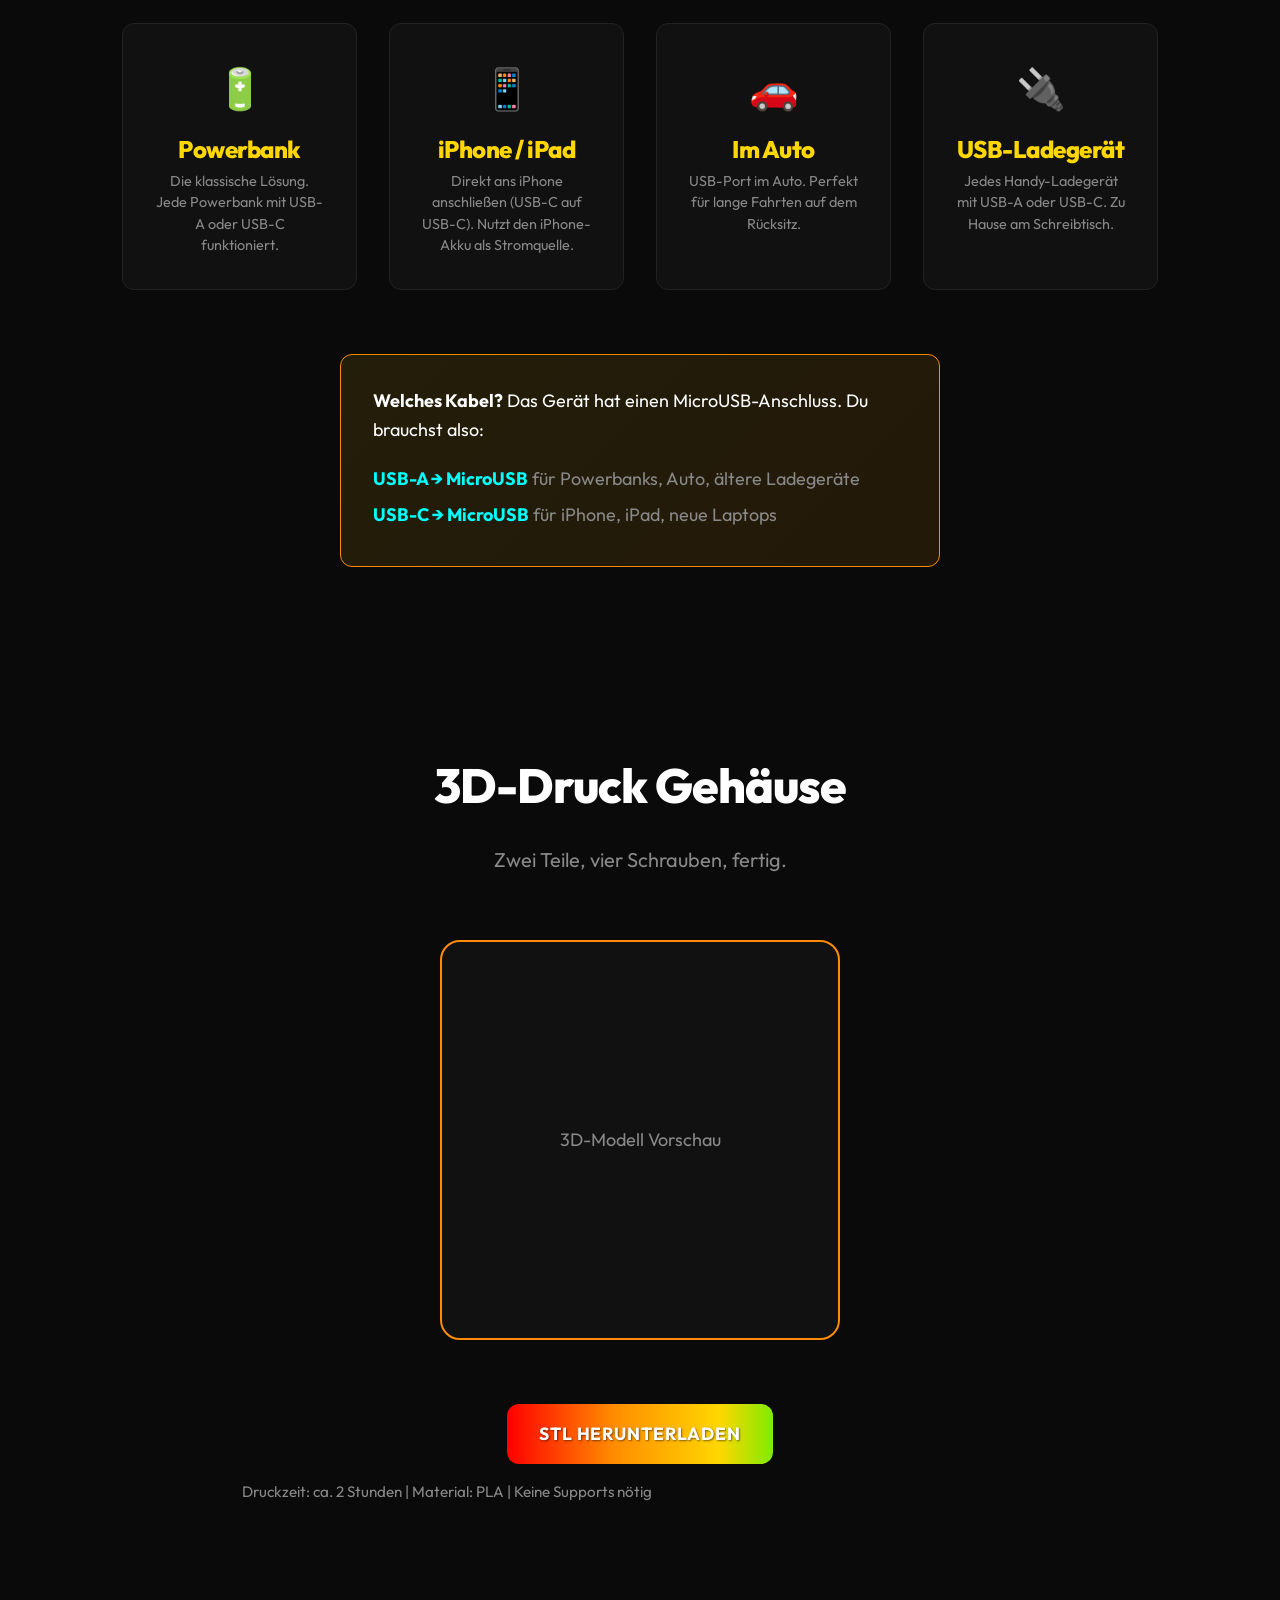
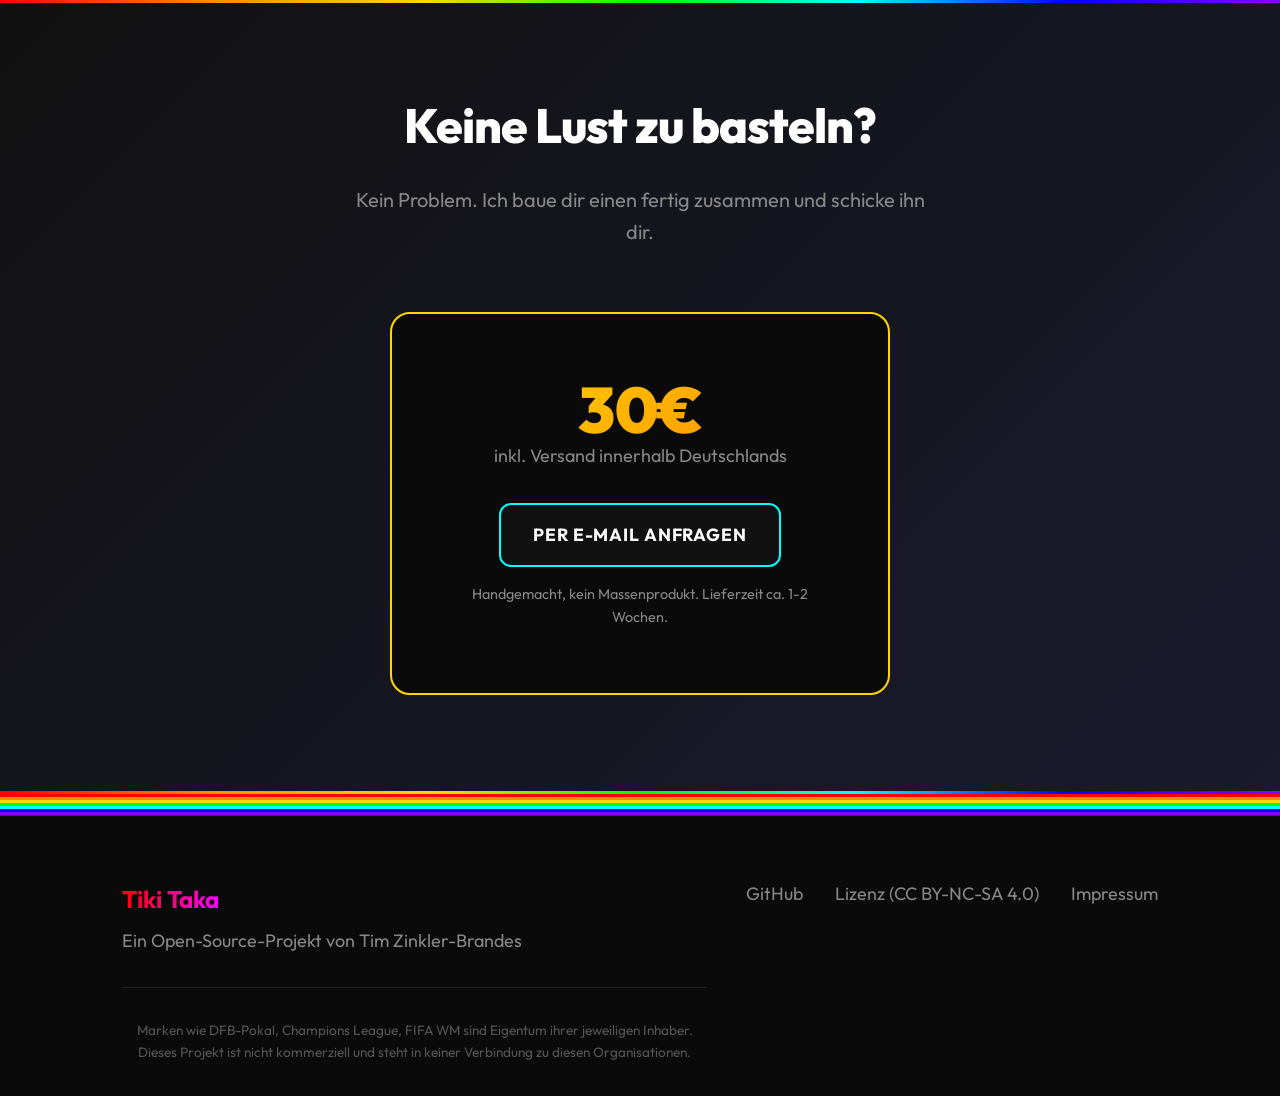
==== commit cf17033f: "Pferdefeatures" ====
--- a/docs/index.html
+++ b/docs/index.html
@@ -217,6 +217,48 @@
     </div>
   </section>
 
+  <!-- STROMVERSORGUNG -->
+  <section class="section section-black">
+    <div class="container">
+      <h2>Überall spielen</h2>
+      <p class="section-intro">Tiki Taka braucht nur USB-Strom. Kein Akku, kein Netzteil.</p>
+
+      <div class="power-grid">
+        <div class="power-option">
+          <div class="power-icon">🔋</div>
+          <h3>Powerbank</h3>
+          <p>Die klassische Lösung. Jede Powerbank mit USB-A oder USB-C funktioniert.</p>
+        </div>
+
+        <div class="power-option">
+          <div class="power-icon">📱</div>
+          <h3>iPhone / iPad</h3>
+          <p>Direkt ans iPhone anschließen (USB-C auf USB-C). Nutzt den iPhone-Akku als Stromquelle.</p>
+        </div>
+
+        <div class="power-option">
+          <div class="power-icon">🚗</div>
+          <h3>Im Auto</h3>
+          <p>USB-Port im Auto. Perfekt für lange Fahrten auf dem Rücksitz.</p>
+        </div>
+
+        <div class="power-option">
+          <div class="power-icon">🔌</div>
+          <h3>USB-Ladegerät</h3>
+          <p>Jedes Handy-Ladegerät mit USB-A oder USB-C. Zu Hause am Schreibtisch.</p>
+        </div>
+      </div>
+
+      <div class="cable-info">
+        <p><strong>Welches Kabel?</strong> Das Gerät hat einen MicroUSB-Anschluss. Du brauchst also:</p>
+        <ul>
+          <li><strong>USB-A → MicroUSB</strong> für Powerbanks, Auto, ältere Ladegeräte</li>
+          <li><strong>USB-C → MicroUSB</strong> für iPhone, iPad, neue Laptops</li>
+        </ul>
+      </div>
+    </div>
+  </section>
+
   <!-- GEHÄUSE -->
   <section id="gehaeuse" class="section section-black">
     <div class="container">
--- a/docs/css/style.css
+++ b/docs/css/style.css
@@ -411,7 +411,7 @@
 }
 
 .screenshot-placeholder {
-  aspect-ratio: 3/4;
+  aspect-ratio: 4/3;
   background: var(--dark);
   border: 2px solid var(--rainbow-purple);
   border-radius: var(--radius-sm);
@@ -567,6 +567,74 @@
   margin-top: var(--space-md);
   font-size: 1.5rem;
   color: var(--rainbow-green);
+}
+
+/* ============================================
+   POWER / STROMVERSORGUNG
+   ============================================ */
+
+.power-grid {
+  display: grid;
+  grid-template-columns: repeat(auto-fit, minmax(200px, 1fr));
+  gap: var(--space-md);
+  margin-bottom: var(--space-lg);
+}
+
+.power-option {
+  background: var(--dark);
+  padding: var(--space-md);
+  border-radius: var(--radius-md);
+  text-align: center;
+  border: 1px solid #222;
+  transition: all 0.2s ease;
+}
+
+.power-option:hover {
+  border-color: var(--rainbow-yellow);
+  transform: translateY(-2px);
+}
+
+.power-icon {
+  font-size: 2.5rem;
+  margin-bottom: var(--space-sm);
+}
+
+.power-option h3 {
+  color: var(--rainbow-yellow);
+  margin-bottom: 0.5rem;
+}
+
+.power-option p {
+  color: var(--gray);
+  font-size: 0.9rem;
+  line-height: 1.5;
+}
+
+.cable-info {
+  background: linear-gradient(135deg, rgba(255,200,0,0.1) 0%, rgba(255,150,0,0.1) 100%);
+  border: 1px solid var(--rainbow-orange);
+  border-radius: var(--radius-md);
+  padding: var(--space-md);
+  max-width: 600px;
+  margin: 0 auto;
+}
+
+.cable-info p {
+  color: var(--white);
+  margin-bottom: var(--space-sm);
+}
+
+.cable-info ul {
+  list-style: none;
+  color: var(--gray);
+}
+
+.cable-info li {
+  padding: 0.25rem 0;
+}
+
+.cable-info li strong {
+  color: var(--rainbow-cyan);
 }
 
 /* ============================================
